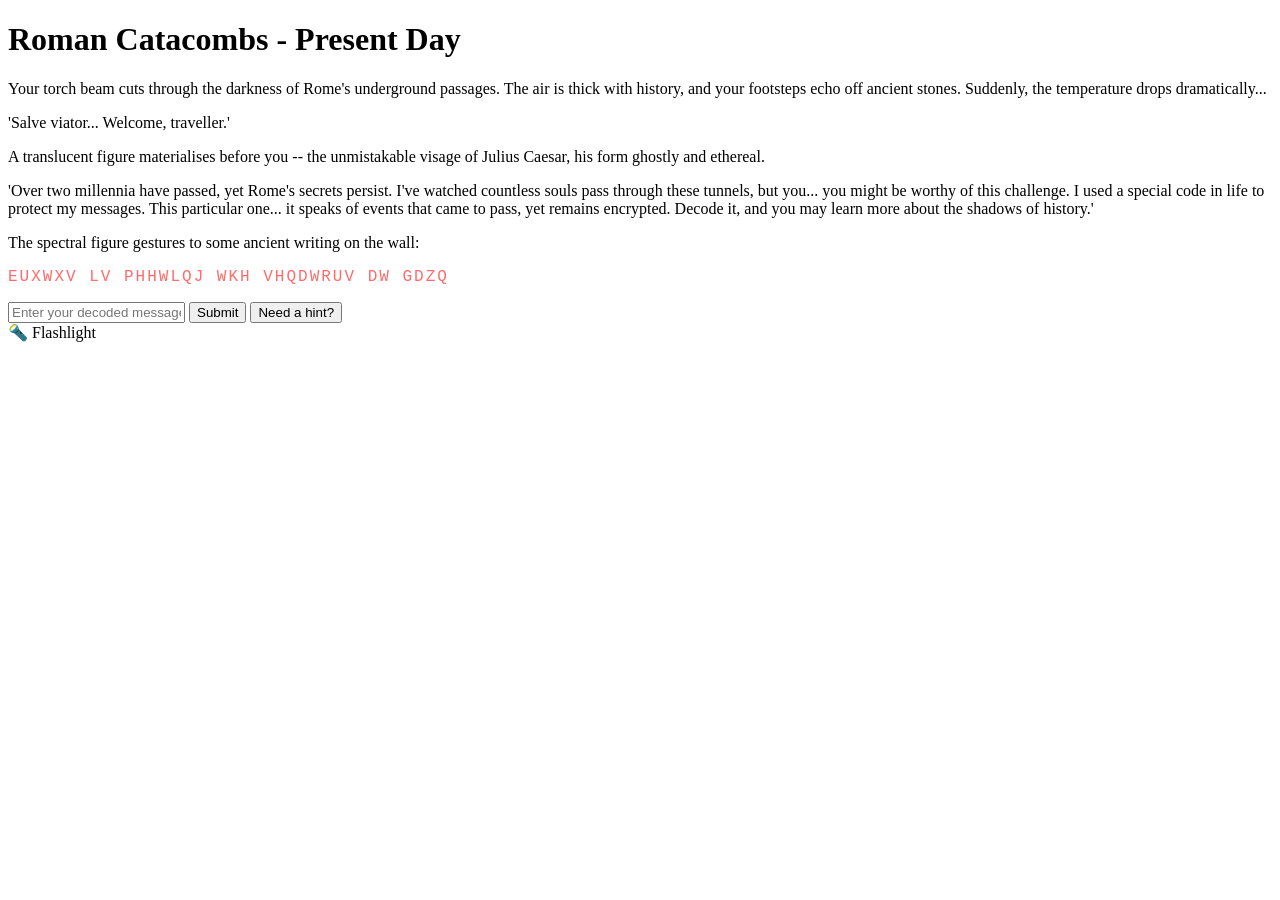
==== game.html @ 86f3c207 "Added the main HTML page" ====
<!DOCTYPE html>
<html>
<head>
    <title>Underground Rome: Time Echoes</title>
    <link rel="stylesheet" href="styling.css">
</head>
<body>
    <div id="torch-light" class="torch-light"></div>

    <div class="scene">
        <h1 class="location-header">Roman Catacombs - Present Day</h1>
        <div id="underground-image"></div>

        <p>Your torch beam cuts through the darkness of Rome's underground passages. The air is thick with history, and your footsteps echo off ancient stones. Suddenly, the temperature drops dramatically...</p>

        <p class="ghost-text">'Salve viator... Welcome, traveller.'</p>

        <p>A translucent figure materialises before you -- the unmistakable visage of Julius Caesar, his form ghostly and ethereal.</p>

        <p class="ghost-text">'Over two millennia have passed, yet Rome's secrets persist.
            I've watched countless souls pass through these tunnels, but you... you might be worthy of this challenge.
            I used a special code in life to protect my messages.
            This particular one... it speaks of events that came to pass, yet remains encrypted.
            Decode it, and you may learn more about the shadows of history.'</p>

        <p>The spectral figure gestures to some ancient writing on the wall:</p>
        <p style="font-family: 'Courier New'; letter-spacing: 2px; color: #ff6b6b;">
            EUXWXV LV PHHWLQJ WKH VHQDWRUV DW GDZQ
        </p>
    </div>

    <div class="input-area">
        <input type="text" id="message-input" placeholder="Enter your decoded message">
        <button onclick="checkAnswer()">Submit</button>
        <button id="hint-button" onclick="showHint()">Need a hint?</button>
    </div>

    <div class="inventory">
        🔦 Flashlight
    </div>

    <script src="script.js"></script>
</body>
</html>
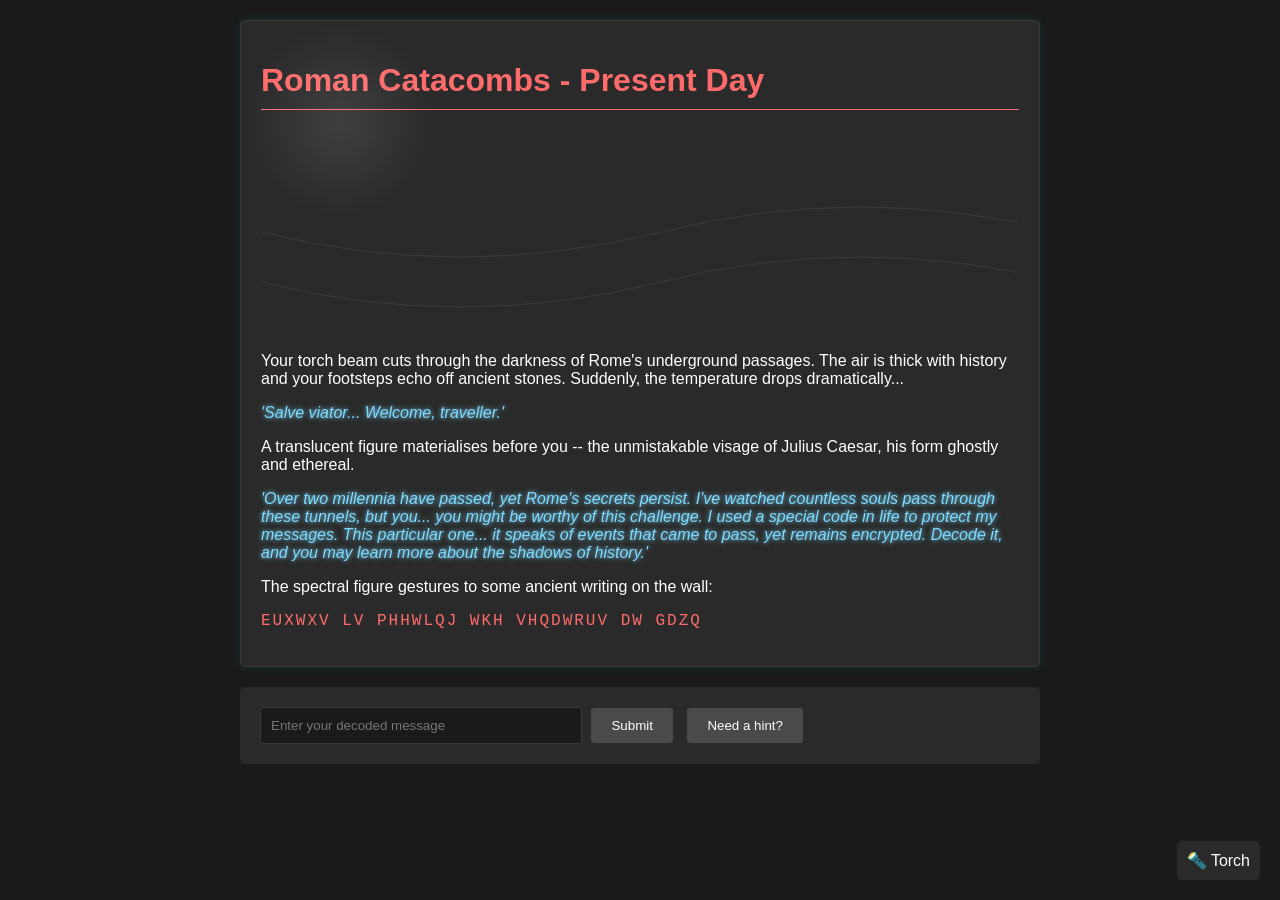
==== commit 548f3dba: "Changed the text, very minor" ====
--- a/game.html
+++ b/game.html
@@ -11,7 +11,7 @@
         <h1 class="location-header">Roman Catacombs - Present Day</h1>
         <div id="underground-image"></div>
 
-        <p>Your torch beam cuts through the darkness of Rome's underground passages. The air is thick with history, and your footsteps echo off ancient stones. Suddenly, the temperature drops dramatically...</p>
+        <p>Your torch beam cuts through the darkness of Rome's underground passages. The air is thick with history and your footsteps echo off ancient stones. Suddenly, the temperature drops dramatically...</p>
 
         <p class="ghost-text">'Salve viator... Welcome, traveller.'</p>
 
@@ -36,7 +36,7 @@
     </div>
 
     <div class="inventory">
-        🔦 Flashlight
+        🔦 Torch
     </div>
 
     <script src="script.js"></script>
--- a/styling.css
+++ b/styling.css
@@ -0,0 +1,76 @@
+body {
+    font-family: 'Arial', sans-serif;
+    max-width: 800px;
+    margin: 0 auto;
+    padding: 20px;
+    background-color: #1a1a1a;
+    color: #fff;
+}
+.scene {
+    background-color: #2a2a2a;
+    padding: 20px;
+    border-radius: 5px;
+    margin-bottom: 20px;
+    border: 1px solid #3a3a3a;
+    box-shadow: 0 0 10px rgba(0,255,255,0.1);
+}
+.ghost-text {
+    color: #7fdbff;
+    font-style: italic;
+    text-shadow: 0 0 5px #7fdbff;
+}
+.location-header {
+    color: #ff6b6b;
+    border-bottom: 1px solid #ff6b6b;
+    padding-bottom: 10px;
+}
+.input-area {
+    margin: 20px 0;
+    background-color: #2a2a2a;
+    padding: 20px;
+    border-radius: 5px;
+}
+#message-input {
+    width: 300px;
+    padding: 10px;
+    background-color: #1a1a1a;
+    border: 1px solid #3a3a3a;
+    color: #fff;
+    border-radius: 3px;
+}
+button {
+    padding: 10px 20px;
+    margin: 0 5px;
+    background-color: #4a4a4a;
+    border: none;
+    color: #fff;
+    border-radius: 3px;
+    cursor: pointer;
+    transition: background-color 0.3s;
+}
+button:hover {
+    background-color: #5a5a5a;
+}
+.torch-light {
+    position: fixed;
+    width: 200px;
+    height: 200px;
+    background: radial-gradient(circle, rgba(255,255,255,0.1) 0%, rgba(0,0,0,0) 70%);
+    pointer-events: none;
+    z-index: 1000;
+}
+.inventory {
+    position: fixed;
+    bottom: 20px;
+    right: 20px;
+    background-color: #2a2a2a;
+    padding: 10px;
+    border-radius: 5px;
+}
+#underground-image {
+    width: 100%;
+    height: 200px;
+    background-image: url('data:image/svg+xml,<svg xmlns="http://www.w3.org/2000/svg" width="800" height="200" viewBox="0 0 800 200"><rect width="800" height="200" fill="%232a2a2a"/><path d="M0 100 Q 200 150 400 100 T 800 100" stroke="%233a3a3a" fill="none"/><path d="M0 150 Q 200 200 400 150 T 800 150" stroke="%233a3a3a" fill="none"/></svg>');
+    margin-bottom: 20px;
+    border-radius: 5px;
+}
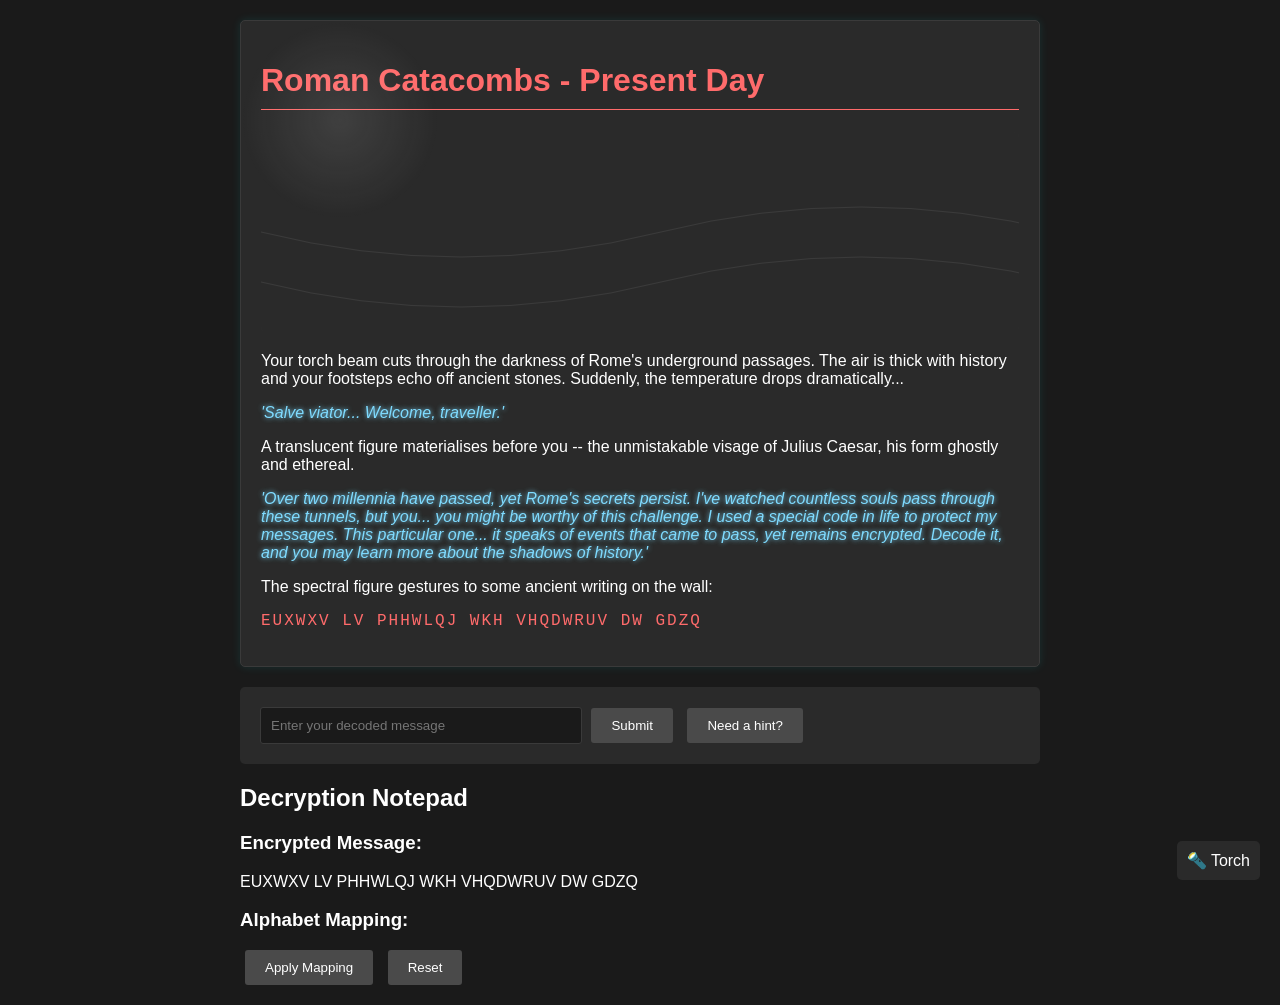
==== commit 5a3ea462: "Adding 'notepad' interface to help with decryption process" ====
--- a/game.html
+++ b/game.html
@@ -39,6 +39,26 @@
         🔦 Torch
     </div>
 
+    <div class="notepad">
+        <h2>Decryption Notepad</h2>
+
+        <div class="cipher-section">
+            <h3>Encrypted Message:</h3>
+            <p id="encrypted-message">EUXWXV LV PHHWLQJ WKH VHQDWRUV DW GDZQ</p>
+            <div id="cipher-inputs" class="cipher-inputs"></div>
+        </div>
+
+        <div class="mapping-section">
+            <h3>Alphabet Mapping:</h3>
+            <div id="alphabet-mapping" class="alphabet-mapping"></div>
+        </div>
+
+        <button onclick="applyMapping()">Apply Mapping</button>
+        <button onclick="resetNotepad()">Reset</button>
+
+        <div id="decrypted-output" class="decrypted-output"></div>
+    </div>
+
     <script src="script.js"></script>
 </body>
 </html>
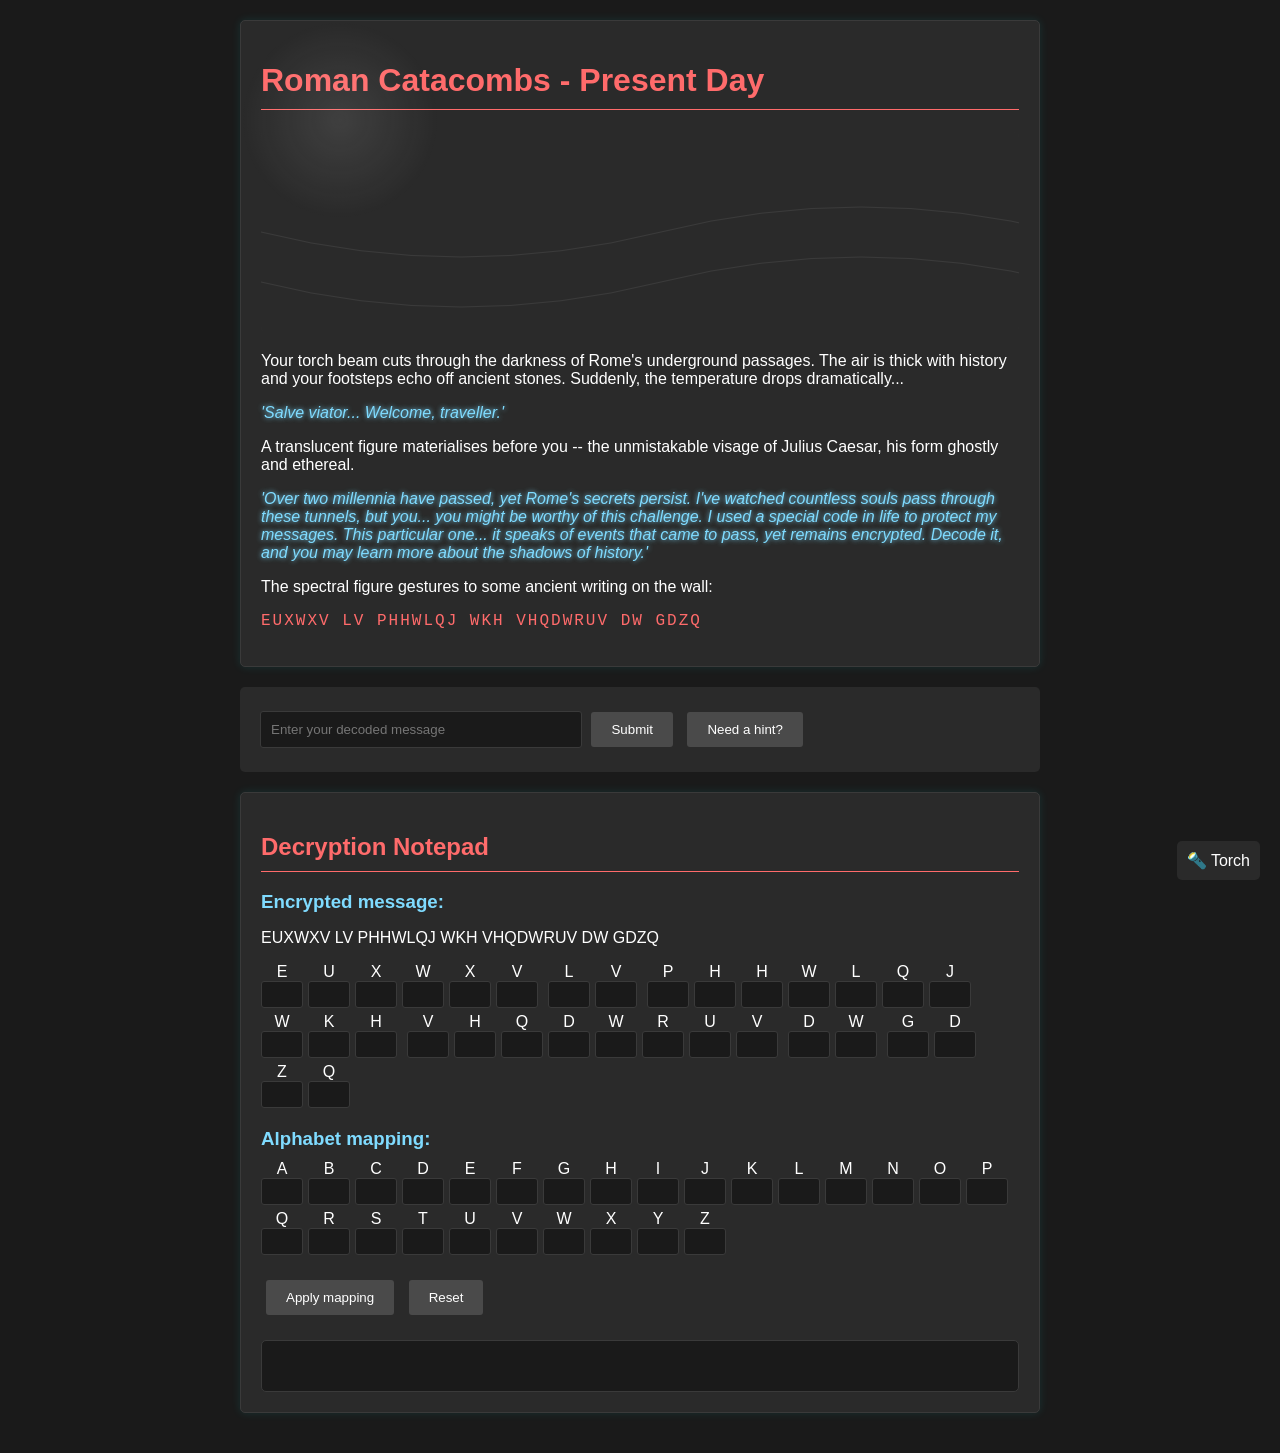
==== commit fa188b00: "Very minor stylistic choice" ====
--- a/game.html
+++ b/game.html
@@ -43,17 +43,17 @@
         <h2>Decryption Notepad</h2>
 
         <div class="cipher-section">
-            <h3>Encrypted Message:</h3>
+            <h3>Encrypted message:</h3>
             <p id="encrypted-message">EUXWXV LV PHHWLQJ WKH VHQDWRUV DW GDZQ</p>
             <div id="cipher-inputs" class="cipher-inputs"></div>
         </div>
 
         <div class="mapping-section">
-            <h3>Alphabet Mapping:</h3>
+            <h3>Alphabet mapping:</h3>
             <div id="alphabet-mapping" class="alphabet-mapping"></div>
         </div>
 
-        <button onclick="applyMapping()">Apply Mapping</button>
+        <button onclick="applyMapping()">Apply mapping</button>
         <button onclick="resetNotepad()">Reset</button>
 
         <div id="decrypted-output" class="decrypted-output"></div>
--- a/styling.css
+++ b/styling.css
@@ -74,3 +74,75 @@
     margin-bottom: 20px;
     border-radius: 5px;
 }
+
+/* Notepad Styling */
+.notepad {
+    background-color: #2a2a2a;
+    padding: 20px;
+    border-radius: 5px;
+    margin-bottom: 20px;
+    border: 1px solid #3a3a3a;
+    box-shadow: 0 0 10px rgba(0, 255, 255, 0.1);
+    color: #fff;
+}
+
+.notepad h2 {
+    color: #ff6b6b;
+    border-bottom: 1px solid #ff6b6b;
+    padding-bottom: 10px;
+    margin-bottom: 15px;
+}
+
+.notepad h3 {
+    color: #7fdbff;
+    margin-bottom: 10px;
+}
+
+.cipher-inputs, .alphabet-mapping {
+    display: flex;
+    flex-wrap: wrap;
+    gap: 5px;
+    margin-bottom: 20px;
+}
+
+.cipher-inputs span, .alphabet-mapping span {
+    display: flex;
+    flex-direction: column;
+    align-items: center;
+}
+
+.cipher-inputs input, .alphabet-mapping input {
+    width: 30px;
+    padding: 5px;
+    text-align: center;
+    background-color: #1a1a1a;
+    border: 1px solid #3a3a3a;
+    color: #fff;
+    border-radius: 3px;
+}
+
+button {
+    padding: 10px 20px;
+    margin: 5px;
+    background-color: #4a4a4a;
+    border: none;
+    color: #fff;
+    border-radius: 3px;
+    cursor: pointer;
+    transition: background-color 0.3s;
+}
+
+button:hover {
+    background-color: #5a5a5a;
+}
+
+.decrypted-output {
+    margin-top: 20px;
+    padding: 10px;
+    background-color: #1a1a1a;
+    border: 1px solid #3a3a3a;
+    border-radius: 5px;
+    min-height: 30px;
+    font-family: 'Courier New', Courier, monospace;
+    color: #7fdbff;
+}
